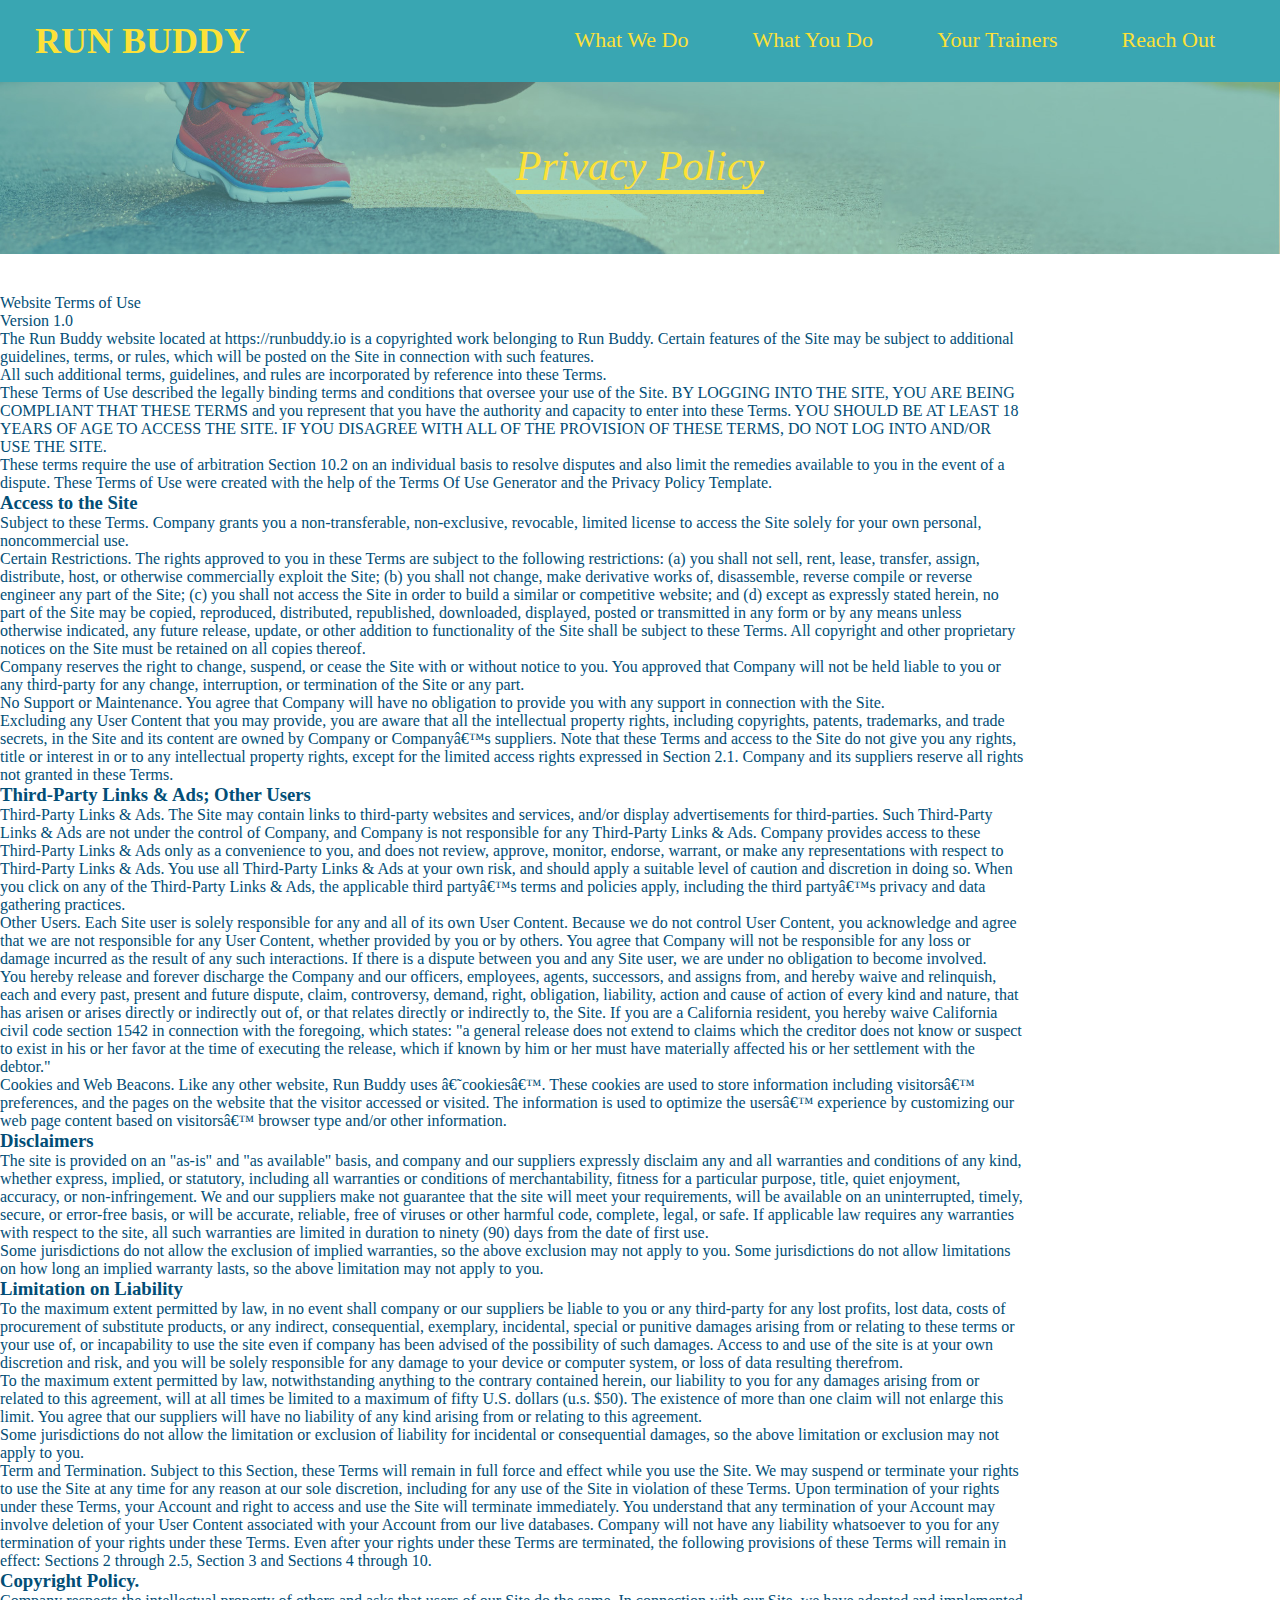
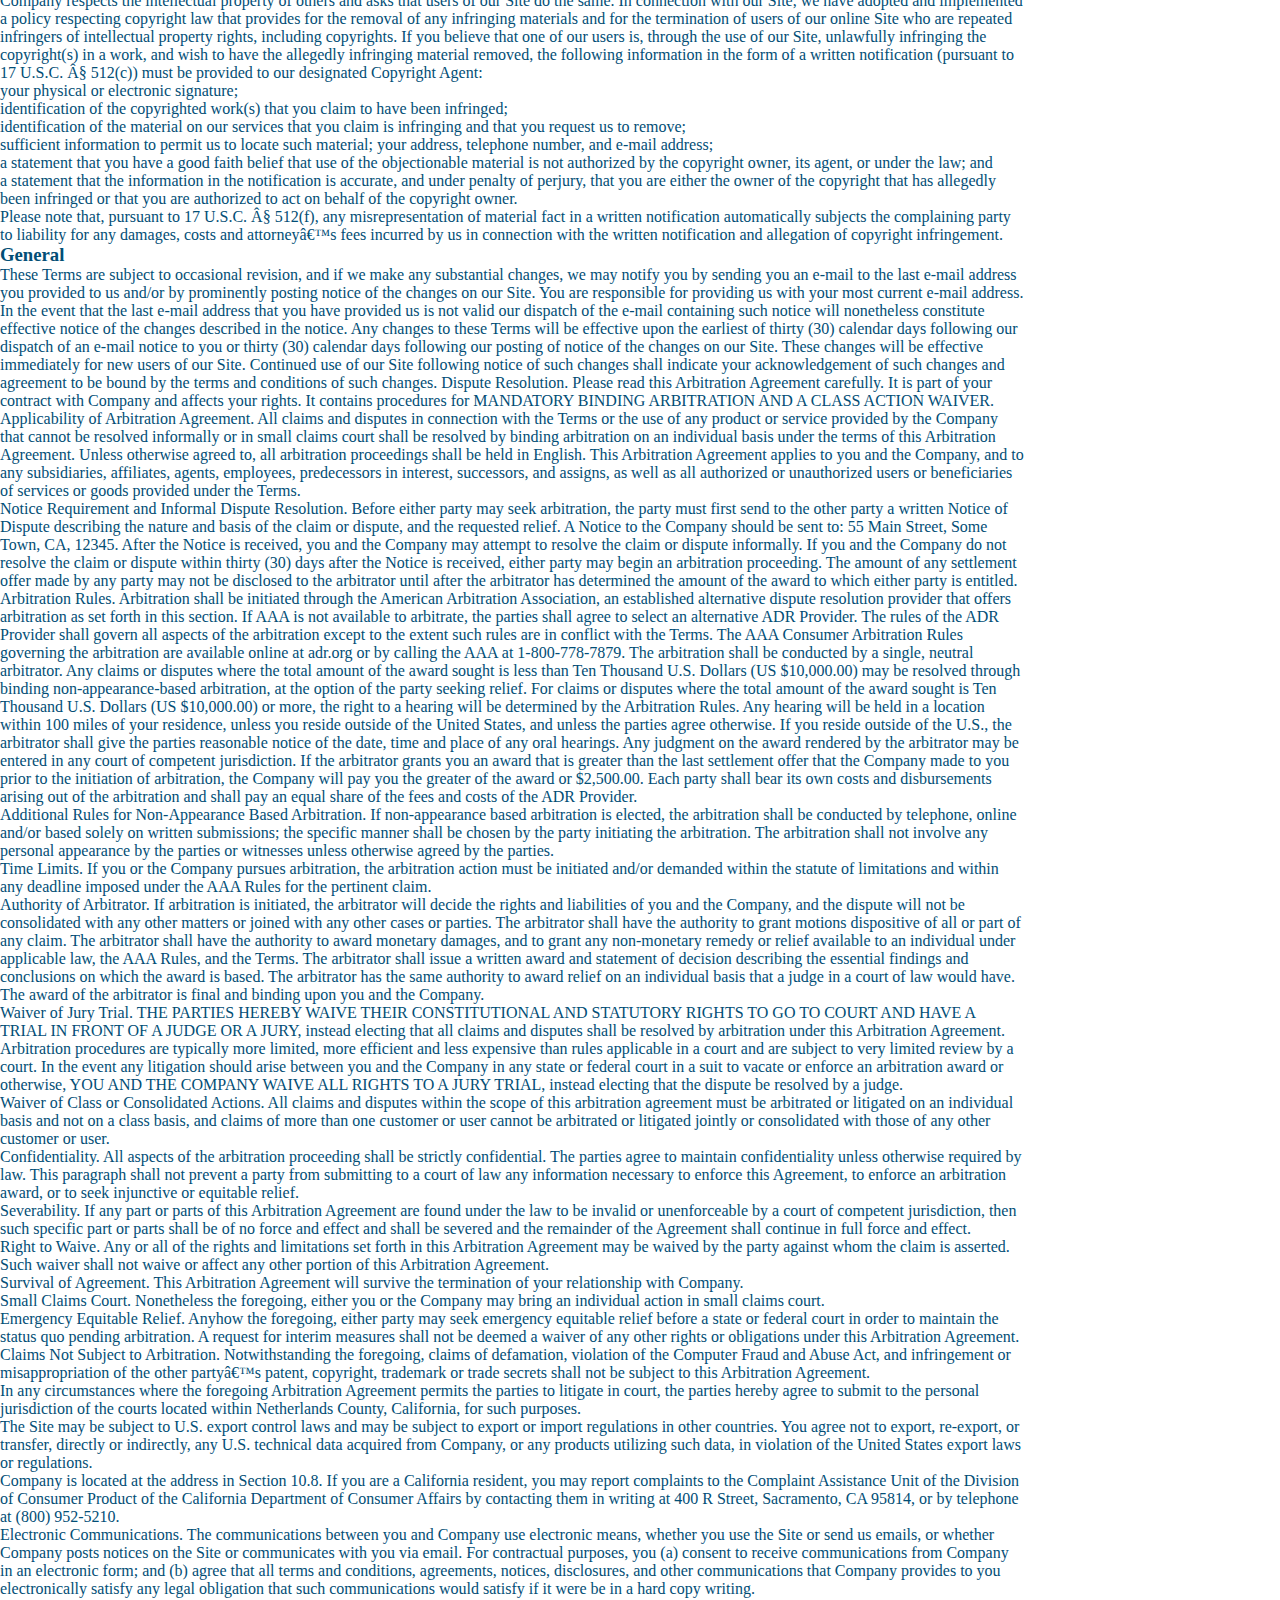
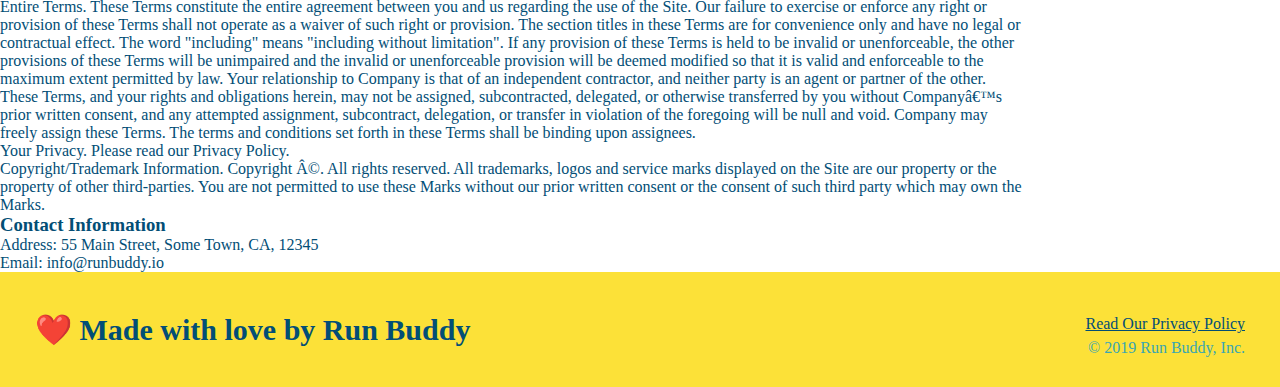
==== privacy-policy.html @ 8bb3b2b0 "privacy policy" ====
<!DOCTYPE html>
<html lang="en">
    <head>
        <meta charset="UTF-8" />
        <title>Privacy Policy - Run Buddy</title>
        <link rel="stylesheet" href="./assets/css/style.css" />
        <link rel="stylesheet" href="./assets/css/secondary-styles.css" />
    </head>
    <body>
     <header>
        <h1>
            <a href="/">RUN BUDDY</a>
        </h1>
        <nav><!-- Unordered list element -->
            <ul>
                <!-- List item element -->
                <li>
                    <!-- Anchor element -->
                    <a href="./index.html#what-we-do">What We Do</a>    
                </li>
                <li>
                    <a href="./index.html#what-you-do">What You Do</a>
                </li>
                <li>
                    <a href="./index.html#your-trainers">Your Trainers</a>
                </li>
                <li>
                    <a href="./index.html#reach-out">Reach Out</a>
                </li>
            </ul>
        </nav>
    </header>
    <section class="hero">
        <h2 class="page-title">
            Privacy Policy
        </h2>
    </section>
    <article class="secondary-content">

      <p>
        Website Terms of Use
      </p>

      <p>
        Version 1.0
      </p>

      <p>
        The Run Buddy website located at https://runbuddy.io is a copyrighted work belonging to Run Buddy. Certain
        features of the Site may be subject to additional guidelines, terms, or rules, which will be posted on the Site
        in connection with such features.
      </p>

      <p>
        All such additional terms, guidelines, and rules are incorporated by reference into these Terms.
      </p>

      <p>
        These Terms of Use described the legally binding terms and conditions that oversee your use of the Site. BY
        LOGGING INTO THE SITE, YOU ARE BEING COMPLIANT THAT THESE TERMS and you represent that you have the authority
        and capacity to enter into these Terms. YOU SHOULD BE AT LEAST 18 YEARS OF AGE TO ACCESS THE SITE. IF YOU
        DISAGREE WITH ALL OF THE PROVISION OF THESE TERMS, DO NOT LOG INTO AND/OR USE THE SITE.
      </p>

      <p>
        These terms require the use of arbitration Section 10.2 on an individual basis to resolve disputes and also
        limit the remedies available to you in the event of a dispute. These Terms of Use were created with the help of
        the Terms Of Use Generator and the Privacy Policy Template.
      </p>

      <h3>
        Access to the Site
      </h3>

      <p>
        Subject to these Terms. Company grants you a non-transferable, non-exclusive, revocable, limited license to
        access the Site solely for your own personal, noncommercial use.
      </p>

      <p>
        Certain Restrictions. The rights approved to you in these Terms are subject to the following restrictions: (a)
        you shall not sell, rent, lease, transfer, assign, distribute, host, or otherwise commercially exploit the Site;
        (b) you shall not change, make derivative works of, disassemble, reverse compile or reverse engineer any part of
        the Site; (c) you shall not access the Site in order to build a similar or competitive website; and (d) except
        as expressly stated herein, no part of the Site may be copied, reproduced, distributed, republished, downloaded,
        displayed, posted or transmitted in any form or by any means unless otherwise indicated, any future release,
        update, or other addition to functionality of the Site shall be subject to these Terms. All copyright and other
        proprietary notices on the Site must be retained on all copies thereof.
      </p>

      <p>
        Company reserves the right to change, suspend, or cease the Site with or without notice to you. You approved
        that Company will not be held liable to you or any third-party for any change, interruption, or termination of
        the Site or any part.
      </p>

      <p>
        No Support or Maintenance. You agree that Company will have no obligation to provide you with any support in
        connection with the Site.
      </p>

      <p>
        Excluding any User Content that you may provide, you are aware that all the intellectual property rights,
        including copyrights, patents, trademarks, and trade secrets, in the Site and its content are owned by Company
        or Companyâ€™s suppliers. Note that these Terms and access to the Site do not give you any rights, title or
        interest in or to any intellectual property rights, except for the limited access rights expressed in Section
        2.1. Company and its suppliers reserve all rights not granted in these Terms.
      </p>

      <h3>
        Third-Party Links & Ads; Other Users
      </h3>

      <p>
        Third-Party Links & Ads. The Site may contain links to third-party websites and services, and/or display
        advertisements for third-parties. Such Third-Party Links & Ads are not under the control of Company, and Company
        is not responsible for any Third-Party Links & Ads. Company provides access to these Third-Party Links & Ads
        only as a convenience to you, and does not review, approve, monitor, endorse, warrant, or make any
        representations with respect to Third-Party Links & Ads. You use all Third-Party Links & Ads at your own risk,
        and should apply a suitable level of caution and discretion in doing so. When you click on any of the
        Third-Party Links & Ads, the applicable third partyâ€™s terms and policies apply, including the third partyâ€™s
        privacy and data gathering practices.
      </p>

      <p>
        Other Users. Each Site user is solely responsible for any and all of its own User Content. Because we do not
        control User Content, you acknowledge and agree that we are not responsible for any User Content, whether
        provided by you or by others. You agree that Company will not be responsible for any loss or damage incurred as
        the result of any such interactions. If there is a dispute between you and any Site user, we are under no
        obligation to become involved.
      </p>

      <p>
        You hereby release and forever discharge the Company and our officers, employees, agents, successors, and
        assigns from, and hereby waive and relinquish, each and every past, present and future dispute, claim,
        controversy, demand, right, obligation, liability, action and cause of action of every kind and nature, that has
        arisen or arises directly or indirectly out of, or that relates directly or indirectly to, the Site. If you are
        a California resident, you hereby waive California civil code section 1542 in connection with the foregoing,
        which states: "a general release does not extend to claims which the creditor does not know or suspect to exist
        in his or her favor at the time of executing the release, which if known by him or her must have materially
        affected his or her settlement with the debtor."
      </p>

      <p>
        Cookies and Web Beacons. Like any other website, Run Buddy uses â€˜cookiesâ€™. These cookies are used to store
        information including visitorsâ€™ preferences, and the pages on the website that the visitor accessed or visited.
        The information is used to optimize the usersâ€™ experience by customizing our web page content based on visitorsâ€™
        browser type and/or other information.
      </p>

      <h3>
        Disclaimers
      </h3>

      <p>
        The site is provided on an "as-is" and "as available" basis, and company and our suppliers expressly disclaim
        any and all warranties and conditions of any kind, whether express, implied, or statutory, including all
        warranties or conditions of merchantability, fitness for a particular purpose, title, quiet enjoyment, accuracy,
        or non-infringement. We and our suppliers make not guarantee that the site will meet your requirements, will be
        available on an uninterrupted, timely, secure, or error-free basis, or will be accurate, reliable, free of
        viruses or other harmful code, complete, legal, or safe. If applicable law requires any warranties with respect
        to the site, all such warranties are limited in duration to ninety (90) days from the date of first use.
      </p>

      <p>
        Some jurisdictions do not allow the exclusion of implied warranties, so the above exclusion may not apply to
        you. Some jurisdictions do not allow limitations on how long an implied warranty lasts, so the above limitation
        may not apply to you.
      </p>

      <h3>
        Limitation on Liability
      </h3>

      <p>
        To the maximum extent permitted by law, in no event shall company or our suppliers be liable to you or any
        third-party for any lost profits, lost data, costs of procurement of substitute products, or any indirect,
        consequential, exemplary, incidental, special or punitive damages arising from or relating to these terms or
        your use of, or incapability to use the site even if company has been advised of the possibility of such
        damages. Access to and use of the site is at your own discretion and risk, and you will be solely responsible
        for any damage to your device or computer system, or loss of data resulting therefrom.
      </p>

      <p>
        To the maximum extent permitted by law, notwithstanding anything to the contrary contained herein, our liability
        to you for any damages arising from or related to this agreement, will at all times be limited to a maximum of
        fifty U.S. dollars (u.s. $50). The existence of more than one claim will not enlarge this limit. You agree that
        our suppliers will have no liability of any kind arising from or relating to this agreement.
      </p>

      <p>
        Some jurisdictions do not allow the limitation or exclusion of liability for incidental or consequential
        damages, so the above limitation or exclusion may not apply to you.
      </p>

      <p>
        Term and Termination. Subject to this Section, these Terms will remain in full force and effect while you use
        the Site. We may suspend or terminate your rights to use the Site at any time for any reason at our sole
        discretion, including for any use of the Site in violation of these Terms. Upon termination of your rights under
        these Terms, your Account and right to access and use the Site will terminate immediately. You understand that
        any termination of your Account may involve deletion of your User Content associated with your Account from our
        live databases. Company will not have any liability whatsoever to you for any termination of your rights under
        these Terms. Even after your rights under these Terms are terminated, the following provisions of these Terms
        will remain in effect: Sections 2 through 2.5, Section 3 and Sections 4 through 10.
      </p>

      <h3>
        Copyright Policy.
      </h3>

      <p>
        Company respects the intellectual property of others and asks that users of our Site do the same. In connection
        with our Site, we have adopted and implemented a policy respecting copyright law that provides for the removal
        of any infringing materials and for the termination of users of our online Site who are repeated infringers of
        intellectual property rights, including copyrights. If you believe that one of our users is, through the use of
        our Site, unlawfully infringing the copyright(s) in a work, and wish to have the allegedly infringing material
        removed, the following information in the form of a written notification (pursuant to 17 U.S.C. Â§ 512(c)) must
        be provided to our designated Copyright Agent:
      </p>

      <ul>
        <li>
          your physical or electronic signature;
        </li>
        <li>
          identification of the copyrighted work(s) that you claim to have been infringed;
        </li>
        <li>
          identification of the material on our services that you claim is infringing and that you request us to remove;
        </li>
        <li>
          sufficient information to permit us to locate such material; your address, telephone number, and e-mail
          address;
        </li>
        <li>
          a statement that you have a good faith belief that use of the objectionable material is not authorized by the
          copyright owner, its agent, or under the law; and
        </li>
        <li>
          a statement that the information in the notification is accurate, and under penalty of perjury, that you are
          either the owner of the copyright that has allegedly been infringed or that you are authorized to act on
          behalf of the copyright owner.
        </li>
      </ul>

      <p>
        Please note that, pursuant to 17 U.S.C. Â§ 512(f), any misrepresentation of material fact in a written
        notification automatically subjects the complaining party to liability for any damages, costs and attorneyâ€™s
        fees incurred by us in connection with the written notification and allegation of copyright infringement.
      </p>

      <h3>
        General
      </h3>

      <p>
        These Terms are subject to occasional revision, and if we make any substantial changes, we may notify you by
        sending you an e-mail to the last e-mail address you provided to us and/or by prominently posting notice of the
        changes on our Site. You are responsible for providing us with your most current e-mail address. In the event
        that the last e-mail address that you have provided us is not valid our dispatch of the e-mail containing such
        notice will nonetheless constitute effective notice of the changes described in the notice. Any changes to these
        Terms will be effective upon the earliest of thirty (30) calendar days following our dispatch of an e-mail
        notice to you or thirty (30) calendar days following our posting of notice of the changes on our Site. These
        changes will be effective immediately for new users of our Site. Continued use of our Site following notice of
        such changes shall indicate your acknowledgement of such changes and agreement to be bound by the terms and
        conditions of such changes. Dispute Resolution. Please read this Arbitration Agreement carefully. It is part of
        your contract with Company and affects your rights. It contains procedures for MANDATORY BINDING ARBITRATION AND
        A CLASS ACTION WAIVER.
      </p>

      <p>
        Applicability of Arbitration Agreement. All claims and disputes in connection with the Terms or the use of any
        product or service provided by the Company that cannot be resolved informally or in small claims court shall be
        resolved by binding arbitration on an individual basis under the terms of this Arbitration Agreement. Unless
        otherwise agreed to, all arbitration proceedings shall be held in English. This Arbitration Agreement applies to
        you and the Company, and to any subsidiaries, affiliates, agents, employees, predecessors in interest,
        successors, and assigns, as well as all authorized or unauthorized users or beneficiaries of services or goods
        provided under the Terms.
      </p>

      <p>
        Notice Requirement and Informal Dispute Resolution. Before either party may seek arbitration, the party must
        first send to the other party a written Notice of Dispute describing the nature and basis of the claim or
        dispute, and the requested relief. A Notice to the Company should be sent to: 55 Main Street, Some Town, CA,
        12345. After the Notice is received, you and the Company may attempt to resolve the claim or dispute informally.
        If you and the Company do not resolve the claim or dispute within thirty (30) days after the Notice is received,
        either party may begin an arbitration proceeding. The amount of any settlement offer made by any party may not
        be disclosed to the arbitrator until after the arbitrator has determined the amount of the award to which either
        party is entitled.
      </p>

      <p>
        Arbitration Rules. Arbitration shall be initiated through the American Arbitration Association, an established
        alternative dispute resolution provider that offers arbitration as set forth in this section. If AAA is not
        available to arbitrate, the parties shall agree to select an alternative ADR Provider. The rules of the ADR
        Provider shall govern all aspects of the arbitration except to the extent such rules are in conflict with the
        Terms. The AAA Consumer Arbitration Rules governing the arbitration are available online at adr.org or by
        calling the AAA at 1-800-778-7879. The arbitration shall be conducted by a single, neutral arbitrator. Any
        claims or disputes where the total amount of the award sought is less than Ten Thousand U.S. Dollars (US
        $10,000.00) may be resolved through binding non-appearance-based arbitration, at the option of the party seeking
        relief. For claims or disputes where the total amount of the award sought is Ten Thousand U.S. Dollars (US
        $10,000.00) or more, the right to a hearing will be determined by the Arbitration Rules. Any hearing will be
        held in a location within 100 miles of your residence, unless you reside outside of the United States, and
        unless the parties agree otherwise. If you reside outside of the U.S., the arbitrator shall give the parties
        reasonable notice of the date, time and place of any oral hearings. Any judgment on the award rendered by the
        arbitrator may be entered in any court of competent jurisdiction. If the arbitrator grants you an award that is
        greater than the last settlement offer that the Company made to you prior to the initiation of arbitration, the
        Company will pay you the greater of the award or $2,500.00. Each party shall bear its own costs and
        disbursements arising out of the arbitration and shall pay an equal share of the fees and costs of the ADR
        Provider.
      </p>

      <p>
        Additional Rules for Non-Appearance Based Arbitration. If non-appearance based arbitration is elected, the
        arbitration shall be conducted by telephone, online and/or based solely on written submissions; the specific
        manner shall be chosen by the party initiating the arbitration. The arbitration shall not involve any personal
        appearance by the parties or witnesses unless otherwise agreed by the parties.
      </p>

      <p>
        Time Limits. If you or the Company pursues arbitration, the arbitration action must be initiated and/or demanded
        within the statute of limitations and within any deadline imposed under the AAA Rules for the pertinent claim.
      </p>

      <p>
        Authority of Arbitrator. If arbitration is initiated, the arbitrator will decide the rights and liabilities of
        you and the Company, and the dispute will not be consolidated with any other matters or joined with any other
        cases or parties. The arbitrator shall have the authority to grant motions dispositive of all or part of any
        claim. The arbitrator shall have the authority to award monetary damages, and to grant any non-monetary remedy
        or relief available to an individual under applicable law, the AAA Rules, and the Terms. The arbitrator shall
        issue a written award and statement of decision describing the essential findings and conclusions on which the
        award is based. The arbitrator has the same authority to award relief on an individual basis that a judge in a
        court of law would have. The award of the arbitrator is final and binding upon you and the Company.
      </p>

      <p>
        Waiver of Jury Trial. THE PARTIES HEREBY WAIVE THEIR CONSTITUTIONAL AND STATUTORY RIGHTS TO GO TO COURT AND HAVE
        A TRIAL IN FRONT OF A JUDGE OR A JURY, instead electing that all claims and disputes shall be resolved by
        arbitration under this Arbitration Agreement. Arbitration procedures are typically more limited, more efficient
        and less expensive than rules applicable in a court and are subject to very limited review by a court. In the
        event any litigation should arise between you and the Company in any state or federal court in a suit to vacate
        or enforce an arbitration award or otherwise, YOU AND THE COMPANY WAIVE ALL RIGHTS TO A JURY TRIAL, instead
        electing that the dispute be resolved by a judge.
      </p>

      <p>
        Waiver of Class or Consolidated Actions. All claims and disputes within the scope of this arbitration agreement
        must be arbitrated or litigated on an individual basis and not on a class basis, and claims of more than one
        customer or user cannot be arbitrated or litigated jointly or consolidated with those of any other customer or
        user.
      </p>

      <p>
        Confidentiality. All aspects of the arbitration proceeding shall be strictly confidential. The parties agree to
        maintain confidentiality unless otherwise required by law. This paragraph shall not prevent a party from
        submitting to a court of law any information necessary to enforce this Agreement, to enforce an arbitration
        award, or to seek injunctive or equitable relief.
      </p>

      <p>
        Severability. If any part or parts of this Arbitration Agreement are found under the law to be invalid or
        unenforceable by a court of competent jurisdiction, then such specific part or parts shall be of no force and
        effect and shall be severed and the remainder of the Agreement shall continue in full force and effect.
      </p>

      <p>
        Right to Waive. Any or all of the rights and limitations set forth in this Arbitration Agreement may be waived
        by the party against whom the claim is asserted. Such waiver shall not waive or affect any other portion of this
        Arbitration Agreement.
      </p>

      <p>
        Survival of Agreement. This Arbitration Agreement will survive the termination of your relationship with
        Company.
      </p>

      <p>
        Small Claims Court. Nonetheless the foregoing, either you or the Company may bring an individual action in small
        claims court.
      </p>

      <p>
        Emergency Equitable Relief. Anyhow the foregoing, either party may seek emergency equitable relief before a
        state or federal court in order to maintain the status quo pending arbitration. A request for interim measures
        shall not be deemed a waiver of any other rights or obligations under this Arbitration Agreement.
      </p>

      <p>
        Claims Not Subject to Arbitration. Notwithstanding the foregoing, claims of defamation, violation of the
        Computer Fraud and Abuse Act, and infringement or misappropriation of the other partyâ€™s patent, copyright,
        trademark or trade secrets shall not be subject to this Arbitration Agreement.
      </p>

      <p>
        In any circumstances where the foregoing Arbitration Agreement permits the parties to litigate in court, the
        parties hereby agree to submit to the personal jurisdiction of the courts located within Netherlands County,
        California, for such purposes.
      </p>

      <p>
        The Site may be subject to U.S. export control laws and may be subject to export or import regulations in other
        countries. You agree not to export, re-export, or transfer, directly or indirectly, any U.S. technical data
        acquired from Company, or any products utilizing such data, in violation of the United States export laws or
        regulations.
      </p>

      <p>
        Company is located at the address in Section 10.8. If you are a California resident, you may report complaints
        to the Complaint Assistance Unit of the Division of Consumer Product of the California Department of Consumer
        Affairs by contacting them in writing at 400 R Street, Sacramento, CA 95814, or by telephone at (800) 952-5210.
      </p>

      <p>
        Electronic Communications. The communications between you and Company use electronic means, whether you use the
        Site or send us emails, or whether Company posts notices on the Site or communicates with you via email. For
        contractual purposes, you (a) consent to receive communications from Company in an electronic form; and (b)
        agree that all terms and conditions, agreements, notices, disclosures, and other communications that Company
        provides to you electronically satisfy any legal obligation that such communications would satisfy if it were be
        in a hard copy writing.
      </p>

      <p>
        Entire Terms. These Terms constitute the entire agreement between you and us regarding the use of the Site. Our
        failure to exercise or enforce any right or provision of these Terms shall not operate as a waiver of such right
        or provision. The section titles in these Terms are for convenience only and have no legal or contractual
        effect. The word "including" means "including without limitation". If any provision of these Terms is held to be
        invalid or unenforceable, the other provisions of these Terms will be unimpaired and the invalid or
        unenforceable provision will be deemed modified so that it is valid and enforceable to the maximum extent
        permitted by law. Your relationship to Company is that of an independent contractor, and neither party is an
        agent or partner of the other. These Terms, and your rights and obligations herein, may not be assigned,
        subcontracted, delegated, or otherwise transferred by you without Companyâ€™s prior written consent, and any
        attempted assignment, subcontract, delegation, or transfer in violation of the foregoing will be null and void.
        Company may freely assign these Terms. The terms and conditions set forth in these Terms shall be binding upon
        assignees.
      </p>

      <p>
        Your Privacy. Please read our Privacy Policy.
      </p>

      <p>
        Copyright/Trademark Information. Copyright Â©. All rights reserved. All trademarks, logos and service marks
        displayed on the Site are our property or the property of other third-parties. You are not permitted to use
        these Marks without our prior written consent or the consent of such third party which may own the Marks.
      </p>

      <h3>
        Contact Information
      </h3>

      <p>
        Address: 55 Main Street, Some Town, CA, 12345
      </p>

      <p>
        Email: info@runbuddy.io
      </p>
    </article>
    <footer>
        <h2>❤️ Made with love by Run Buddy</h2>
        <div>
            <a href="#">Read Our Privacy Policy</a><br />
            &copy; 2019 Run Buddy, Inc.
        </div>
    </footer>
    </body>
</html>
---- assets/css/style.css ----
* {
    margin: 0;
    padding: 0;
    box-sizing: border-box;
}
body {
    color: #39a6b2;
    font-family: Helvetica, Arial, sans-serif:
}
/* apply styles to <header> */
header {
    padding: 20px 35px;
    background-color: #39a6b2;
  }
  header h1 {
      font-weight: bold;
      font-size: 36 px;
      color: #fce138;
      margin: 0;
  }
  header a {
      color: #fce138;
  }
  header a {
      text-decoration: none;
      color: #fce138;
  }
  header nav {
      float: right;
      margin: 7px 0;
  }
  header nav ul li {
      display: inline;
  }
  header nav ul li a {
      margin: 0 30px;
      font-weight: lighter;
      font-size: 22px;
  }
  header h1 {
      font-weight: bold;
      font-size: 36px;
      color: #fce138;
      margin: 0;
      display: inline;
  }
footer {
    background: #fce138;
    width: 100%;
    padding: 40px 35px;
}
footer h2 {
    display: inline;
    color: #024e76;
    font-size: 30px;
    margin: 0;
}
footer div {
    float: right;
    line-height: 1.5;
    text-align: right;
}
footer a {
    color: #024e76;
}
section {
    padding: 60px;
}
/* Hero Style Start */
.hero {
    background-image: url("../images/hero-bg.jpg");
    height: 600px;
    background-size: cover;
    background-position: center;
    position: relative;
  }
  /* Hero Style End */
.hero-form {
    border: 3px solid #024e76;
    background-color: #fce138;
    padding: 20px;
    width: 500px;
    color: #024e76;
    position: absolute;
    bottom: 120px;
    right: 140px;
  }
  .hero-form p {
      margin: 5px 0 15px 0;
  }
  .hero-form h3 {
    font-size: 24px;
    margin: 0;
  }
  .form-input {
    border: 1px solid #024e76;
    display: block;
    padding: 7px 15px;
    font-size: 16px;
    color: #024e76;
    width: 100%;
    margin-bottom: 15px;
  }
  .hero-form label {
      margin: 0 5px;
  }
  .hero-form button {
      color: #fce138;
      background-color: #024e76;
      border:none;
      padding: 10px 20px;
      font-size: 16px
  }
  .intro {
      text-align: center;
  }
  .intro p {
      line-height: 1.7;
      color: #39a6b2;
      width: 80%;
      font-size: 20px;
      margin: 0 auto;
  }
  .steps {
      text-align: center;
      background: #fce138;
  }
  .section-title {
      font-size: 55px;
      color: #024e76;
      margin-bottom: 35px;
      padding: 0 100px 20px 100px;
      display: inline-block;
      border-bottom: 3px solid;
  }
  .primary-border {
      border-color: #fce138;
  }
  .secondary-border {
      border-color: #39a6b2;
  }
  .steps div {
      margin-bottom: 80px;
  }
  .steps img {
      width: 15%;
      margin: 10px 0;
  }
  .steps h3 {
      color: #024e76;
      font-size: 46px;
      margin-top: 10px;
  }
  .steps p {
      color: #39a6b2;
      font-size: 23px;
  }
  .steps span {
      font-size: 38px;
  }
  .trainers {
      text-align: center;
  }
  .trainer {
      width: 900px;
      margin: 0 auto 30px auto;
      background: #024e76;
      color: #fce138;
      overflow: auto;
  }
  .trainer img {
      width: 35%;
      float: left;
      overflow: auto;
  }
  .trainer-bio {
      padding: 35px;
      float: left;
      width: 65%;
  }
  .text-left{
      text-align: left;
  }
  .text-right{
      text-align: right;
  }
  .trainer-bio h3{
      font-size: 32px;
      margin-bottom: 8px;
  }
  .trainer-bio h4{
      font-weight: lighter;
      font-size: 26px;
      margin-bottom: 25px;
  }
  .trainer-bio p{
      font-size: 17px;
      line-height: 1.3;
  }
  /* Reach out styles start */
  .contact {
      text-align: center;
      background: #024e76;
  }
  .contact h2 {
      color: #fce138;
  }
  .contact-info iframe {
      width: 400px;
      height: 400px;
  }
  .contact-info div {
      width: 410px;
      display: inline-block;
      vertical-align: top;
      text-align: left;
      margin: 30px 0 0 60px;
      color: white;
  }
  .contact-info h3 {
    color: #fce138;
    font-size: 32px;
  }
  .contact-info p, .contact-info address {
    margin: 20px 0;
    line-height: 1.5;
    font-size: 20px;
    font-style: normal;
  }
  .contact-info a {
    color: #fce138;
  }
  /* REACH OUT STYLES END */
---- assets/css/secondary-styles.css ----
.hero {
    background-position: bottom;
    height: auto;
    text-align: center;
    margin-bottom: 40px;
  }
.page-title {
    color: #fce138;
    display: inline-block;
    border-bottom: 4px solid #fce138;
    top: 0
    right: 80px;
    bottom: 15px;
    left: 80px;
    font-weight: normal;
    font-size: 42px;
    font-style: italic;
}
.secondary-content {
    width: 80%;
    margin: 0;
    color: #024e76;
}
.h3 {
    font-size: 25px;
    margin-bottom: 20px;
    margin-top: 20px;
    margin-left: 0;
    margin-right: 0;
}
.p {
    font-size: 16px;
    line-height: 1.5;
    margin-bottom: 20px;
    margin-top: 20px;
    margin-left: 0;
    margin-right: 0;
}
.li {
    color: #39a6b2;
    margin-bottom: 10px;
    margin-top: 10px;
    margin-left: 0;
    margin-right: 0;
}
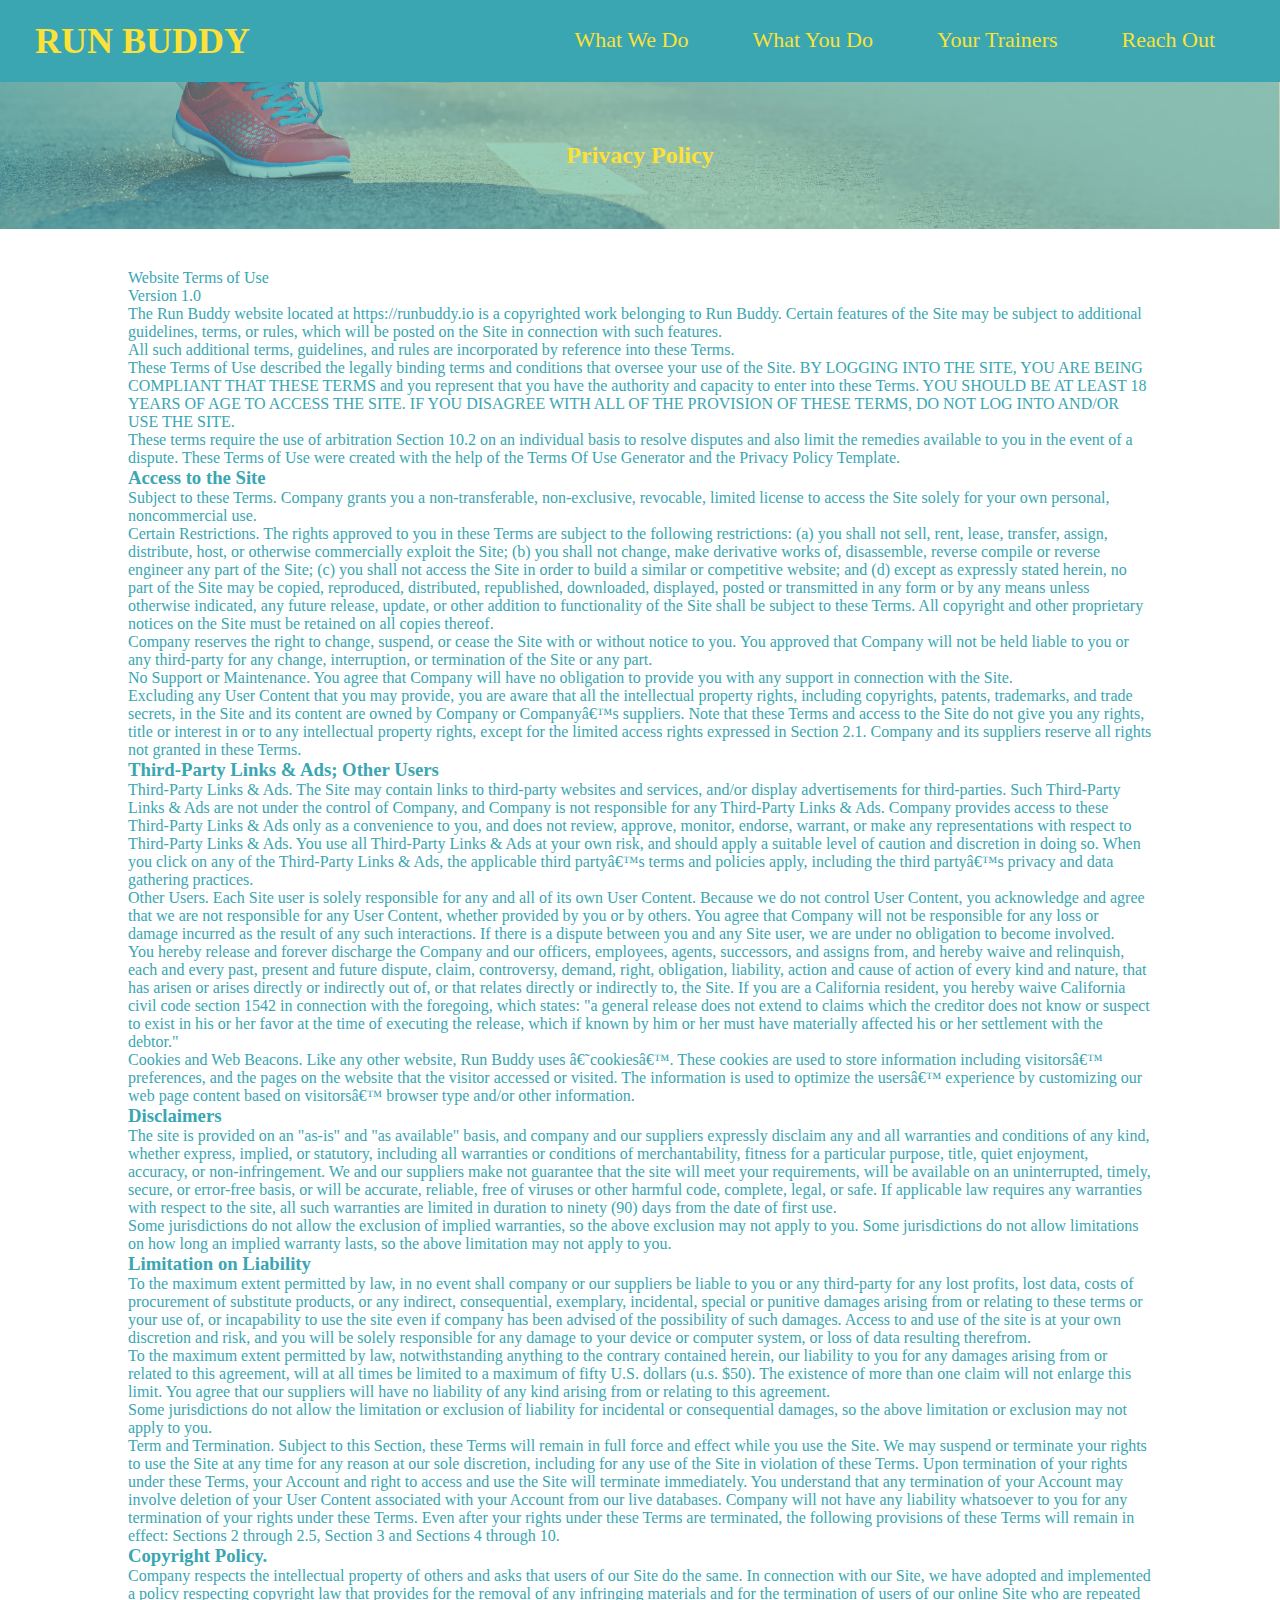
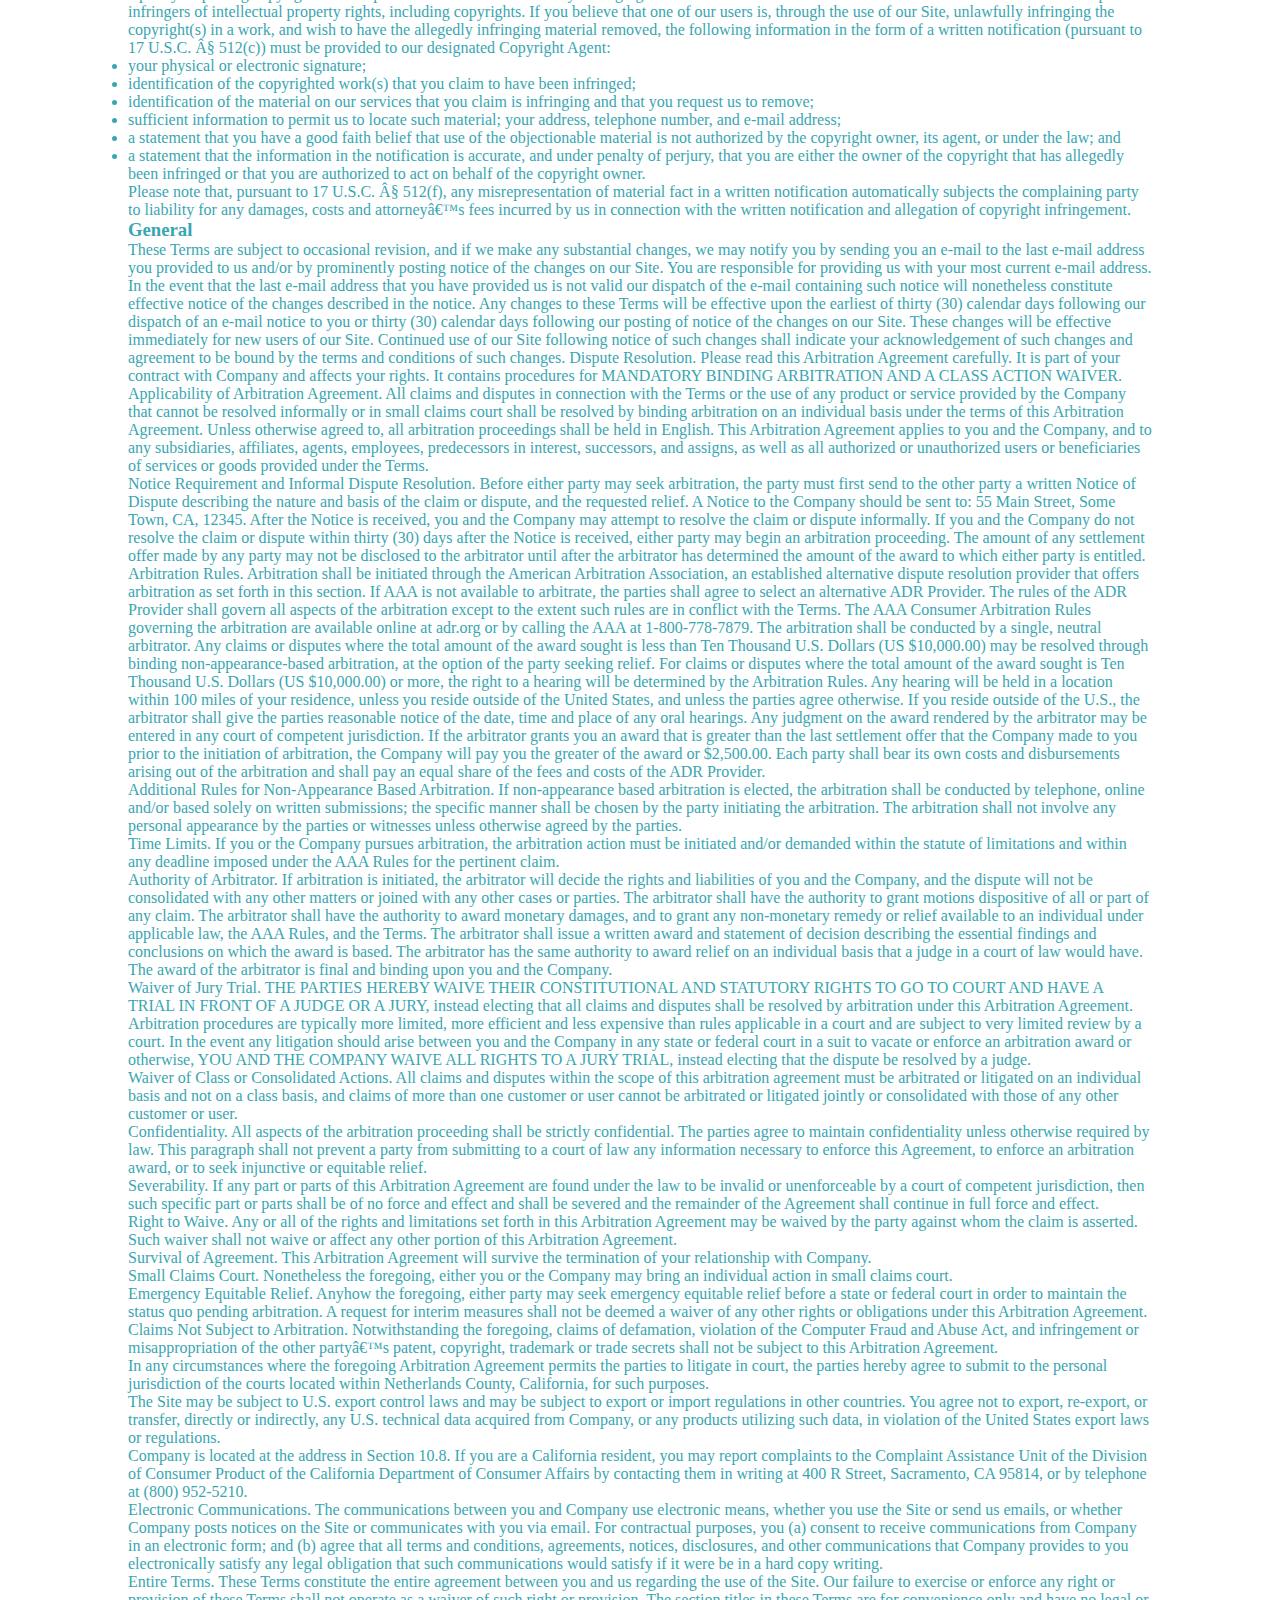
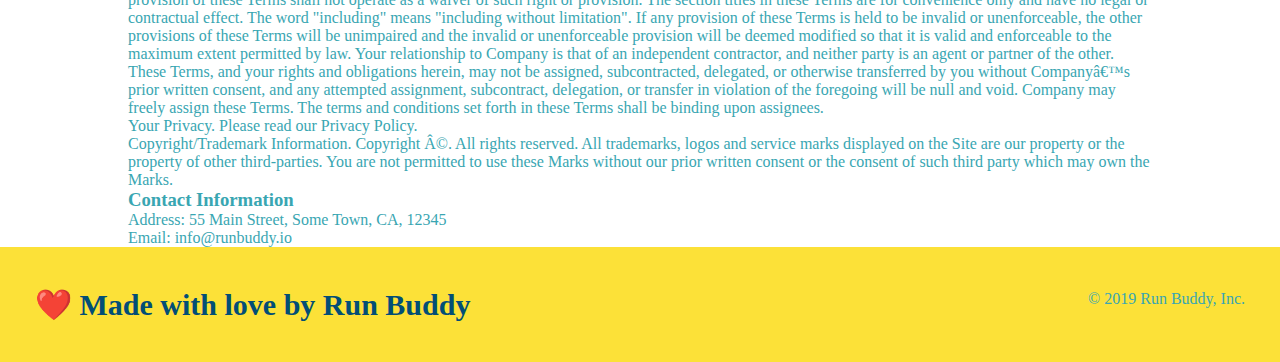
==== commit cd9aeafc: "clean up" ====
--- a/privacy-policy.html
+++ b/privacy-policy.html
@@ -459,7 +459,6 @@
     <footer>
         <h2>❤️ Made with love by Run Buddy</h2>
         <div>
-            <a href="#">Read Our Privacy Policy</a><br />
             &copy; 2019 Run Buddy, Inc.
         </div>
     </footer>
--- a/assets/css/style.css
+++ b/assets/css/style.css
@@ -209,14 +209,6 @@
       width: 400px;
       height: 400px;
   }
-  .contact-info div {
-      width: 410px;
-      display: inline-block;
-      vertical-align: top;
-      text-align: left;
-      margin: 30px 0 0 60px;
-      color: white;
-  }
   .contact-info h3 {
     color: #fce138;
     font-size: 32px;
@@ -230,4 +222,5 @@
   .contact-info a {
     color: #fce138;
   }
+  
   /* REACH OUT STYLES END */--- a/assets/css/secondary-styles.css
+++ b/assets/css/secondary-styles.css
@@ -6,9 +6,11 @@
   }
 .page-title {
     color: #fce138;
+}
+.h2 {
     display: inline-block;
     border-bottom: 4px solid #fce138;
-    top: 0
+    top: 0;
     right: 80px;
     bottom: 15px;
     left: 80px;
@@ -18,7 +20,9 @@
 }
 .secondary-content {
     width: 80%;
-    margin: 0;
+    margin: auto;
+}
+.article {
     color: #024e76;
 }
 .h3 {
@@ -36,6 +40,12 @@
     margin-left: 0;
     margin-right: 0;
 }
+.ul {
+    margin-bottom: 15px;
+    margin-top: 15px;
+    margin-left: 20px;
+    margin-right: 20px;
+}
 .li {
     color: #39a6b2;
     margin-bottom: 10px;
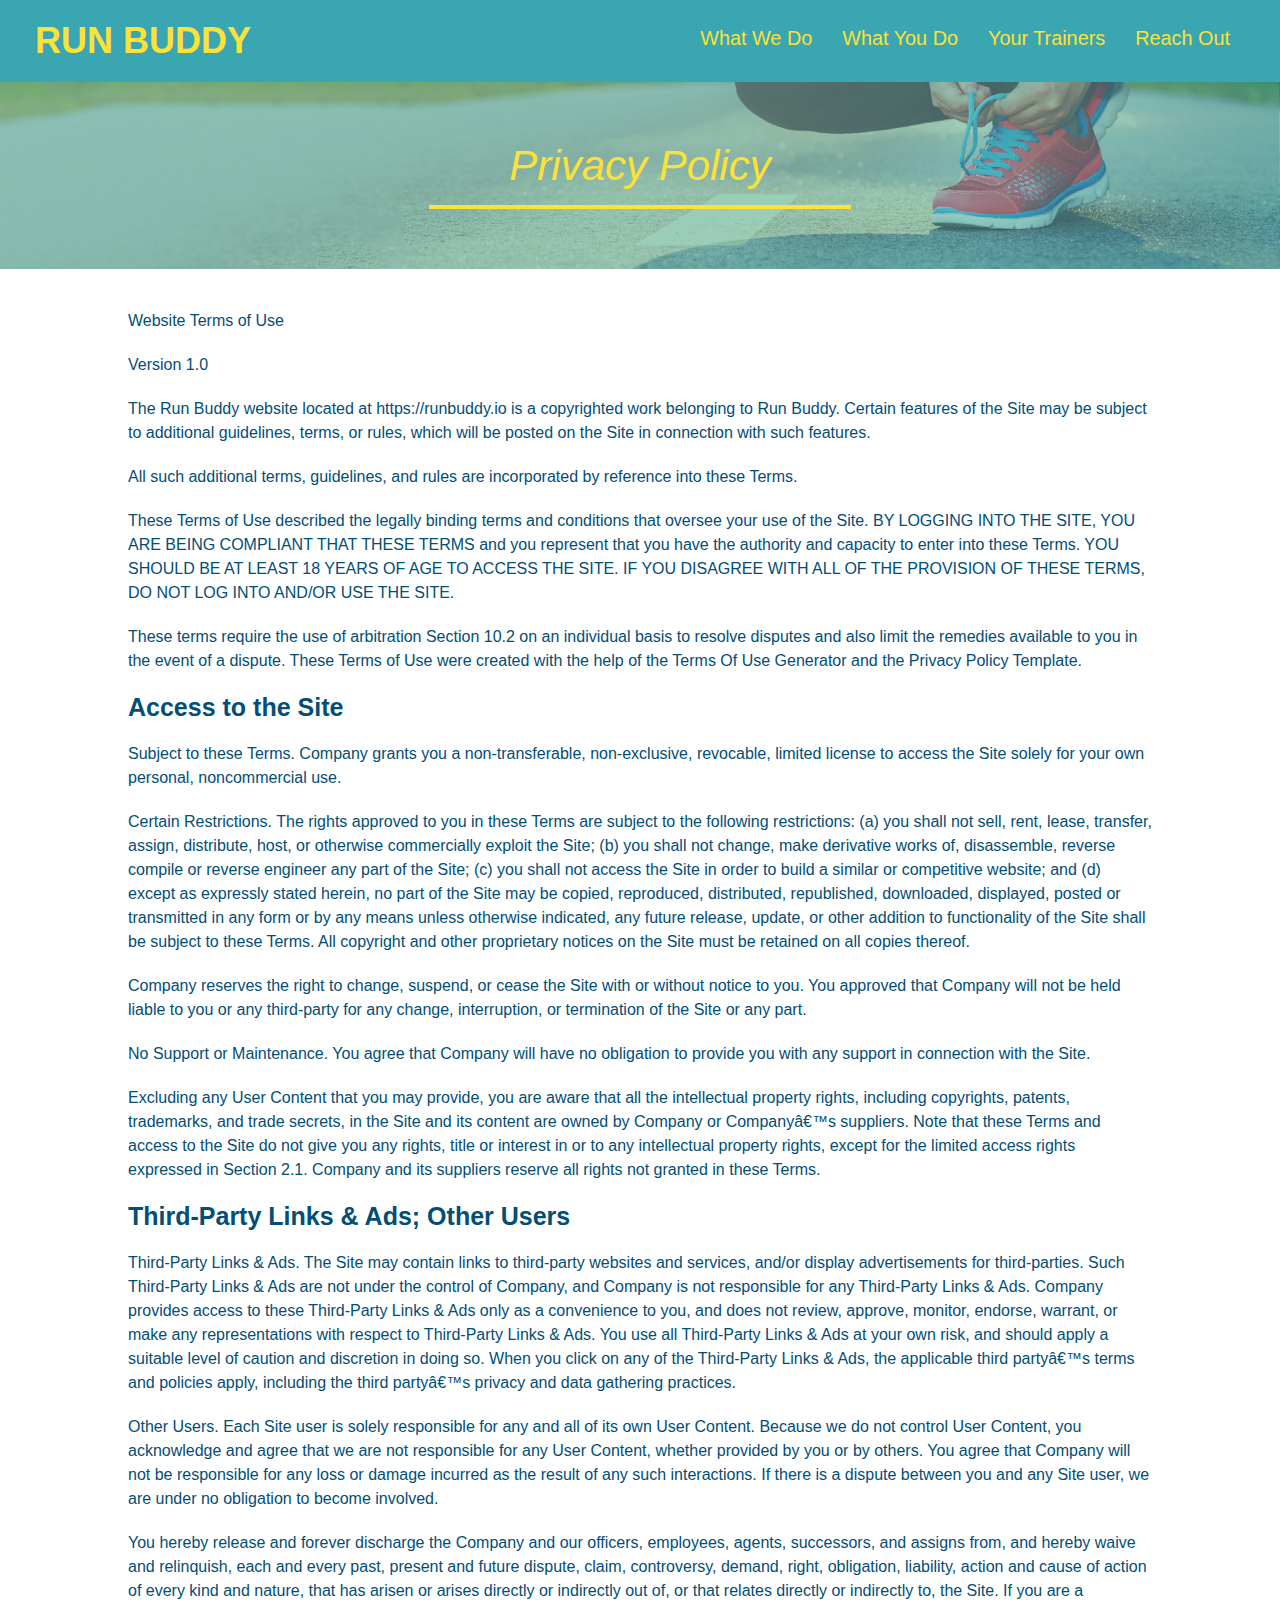
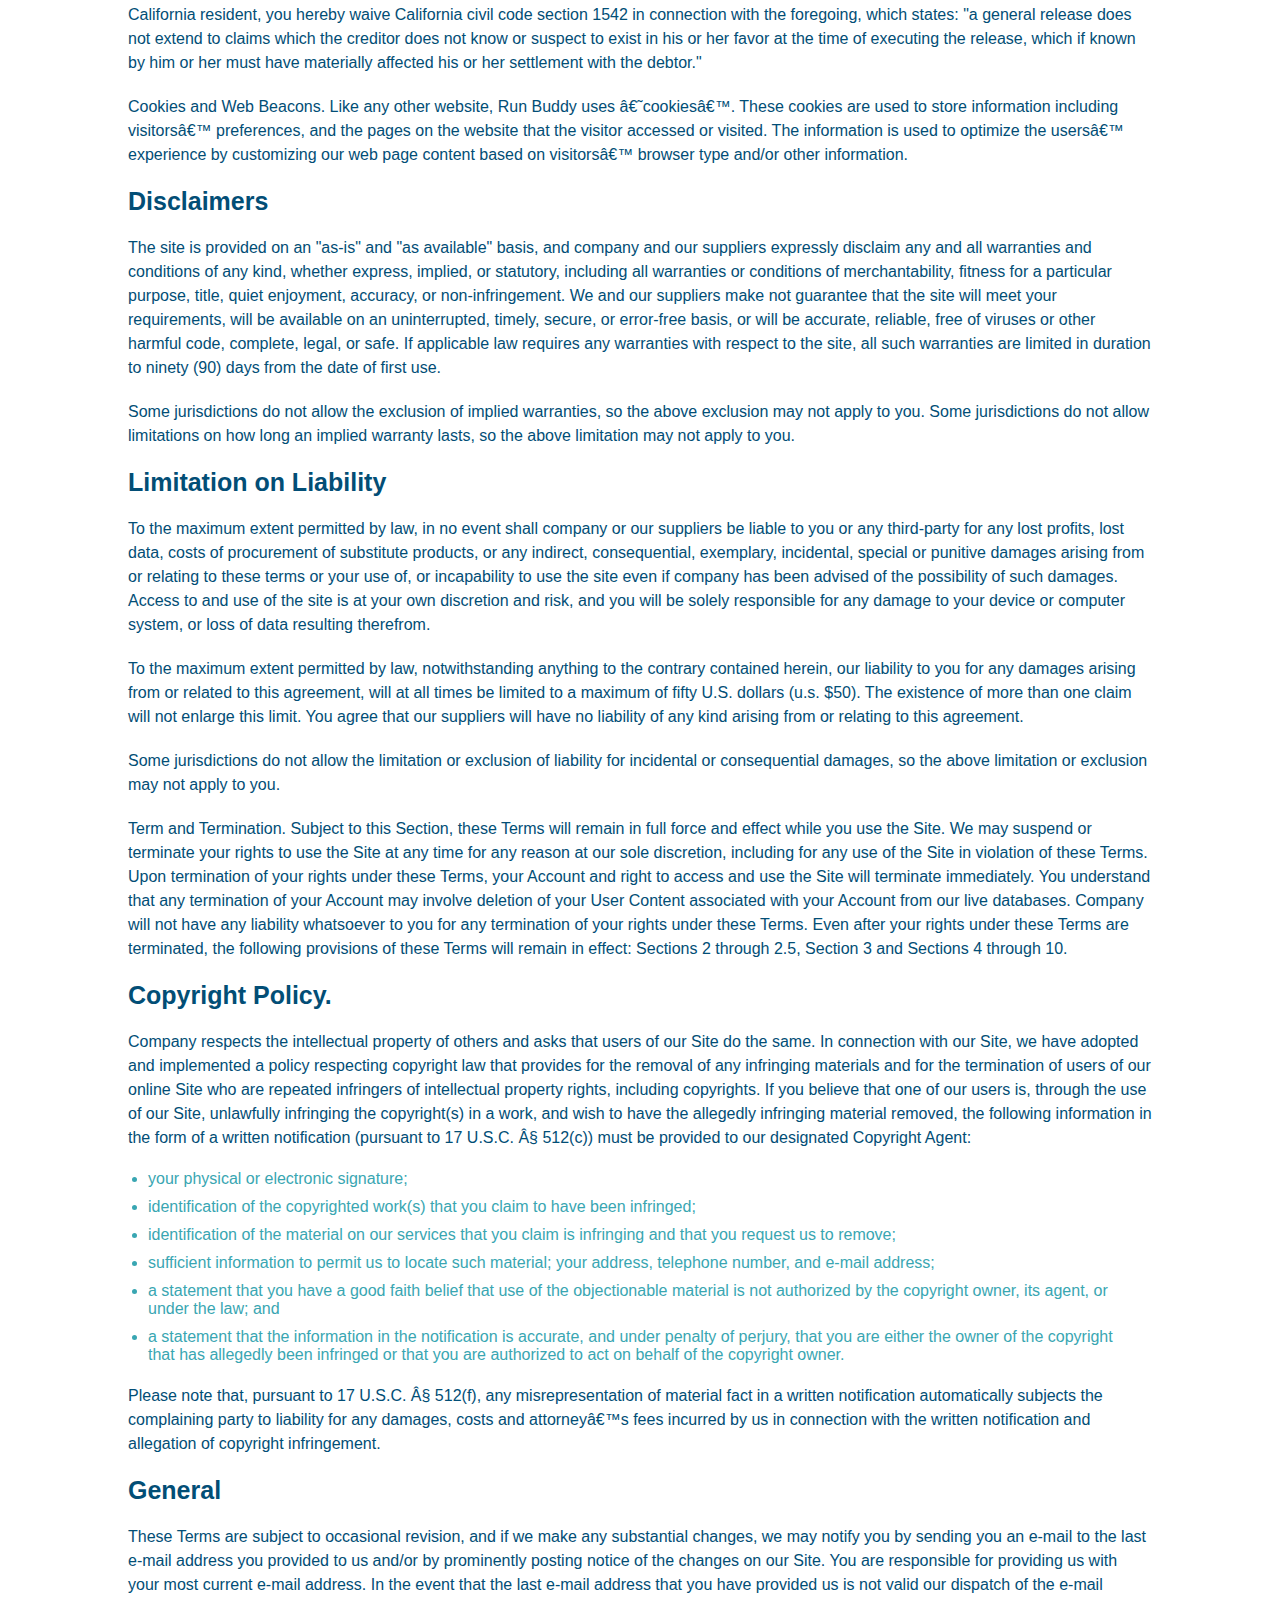
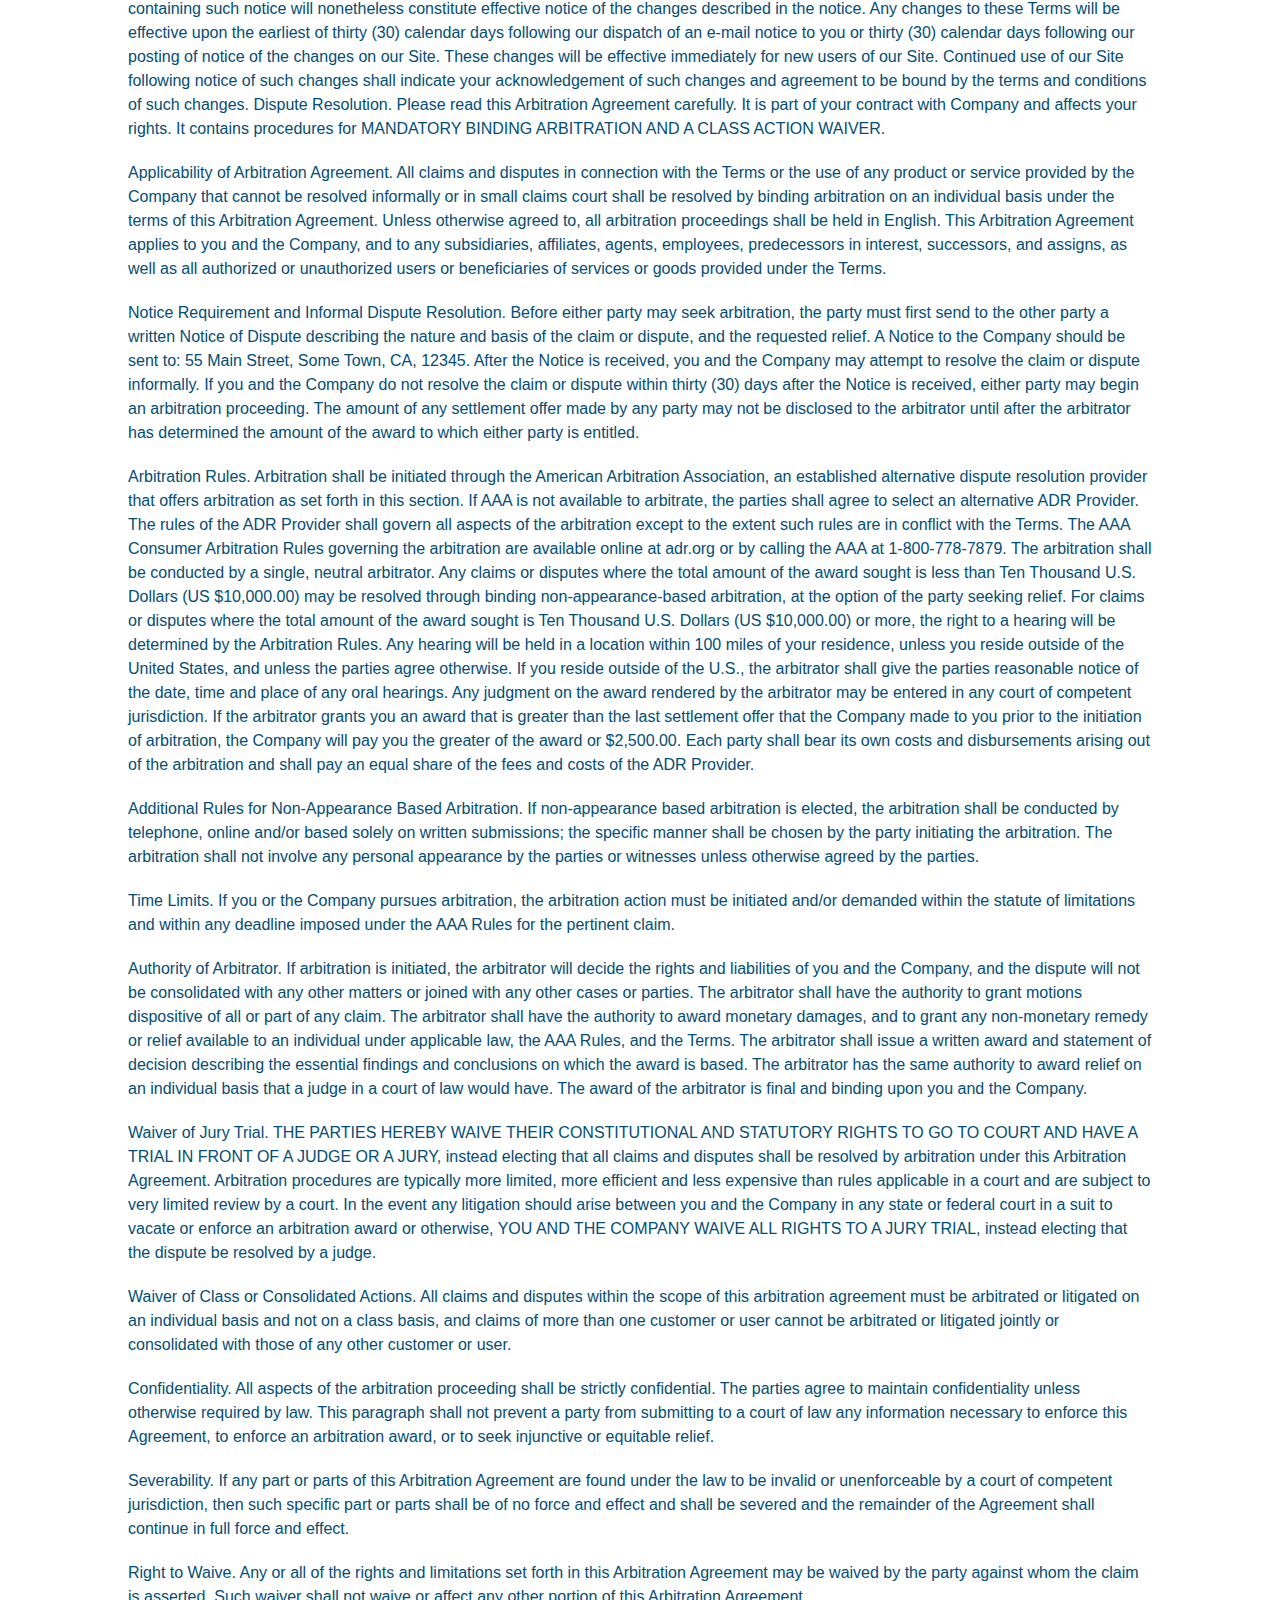
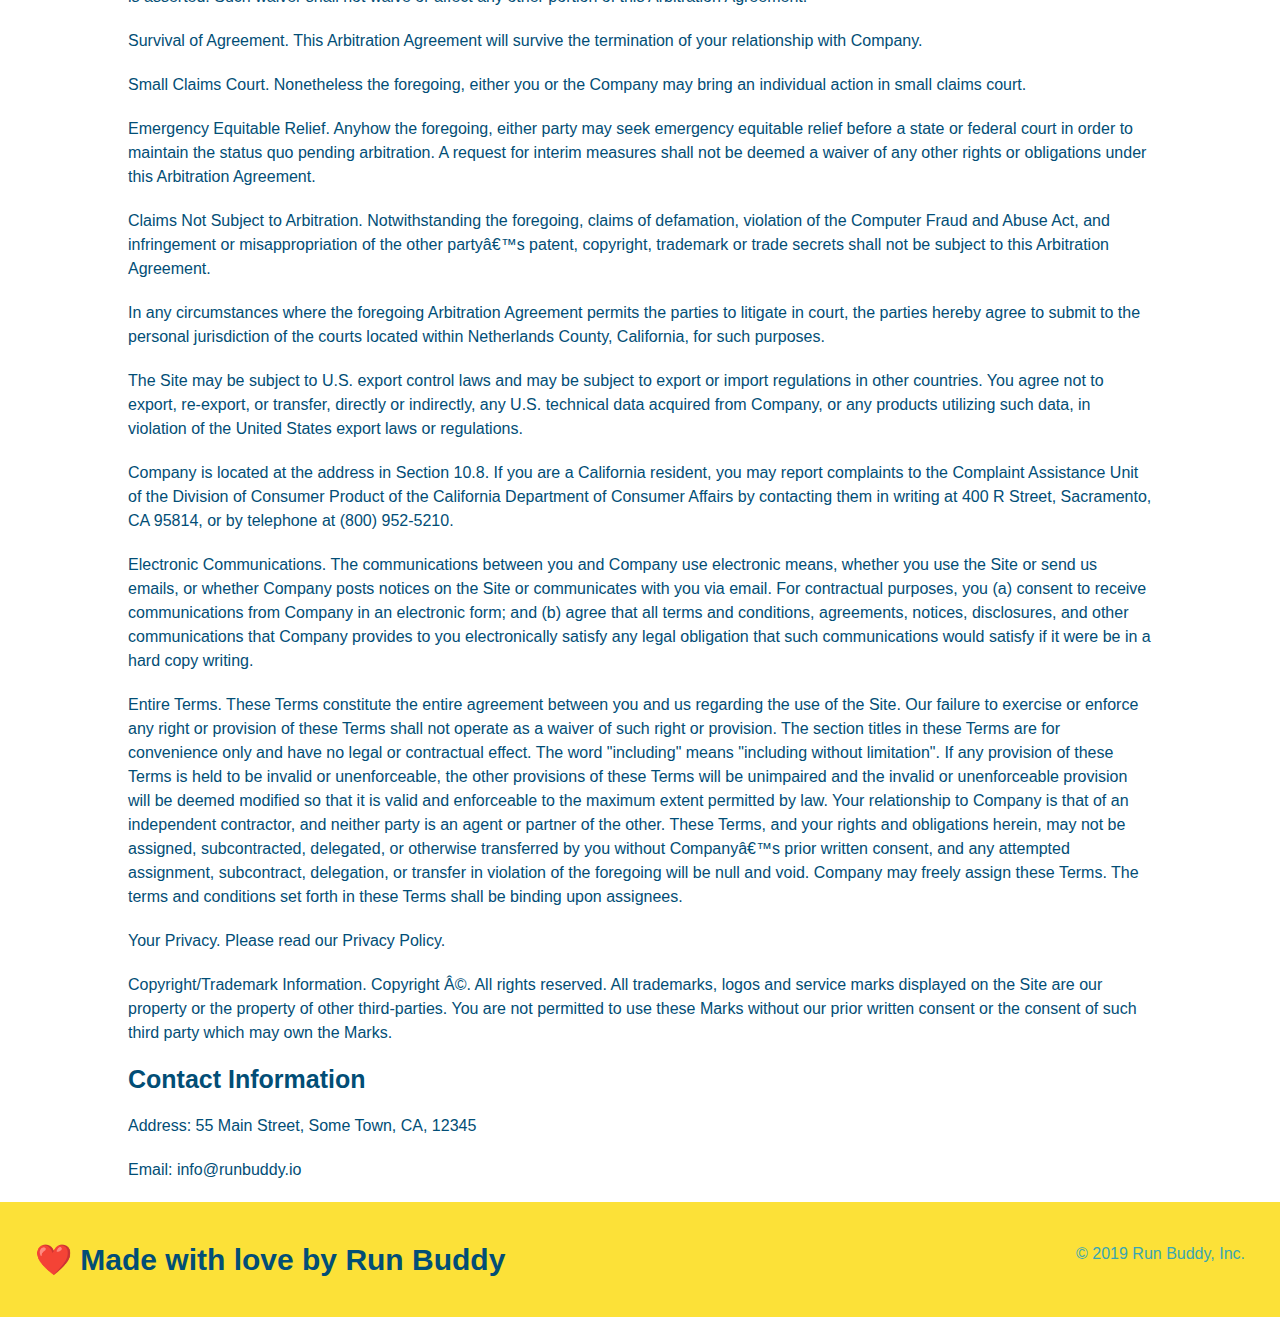
==== commit 54753a6c: "media queries" ====
--- a/privacy-policy.html
+++ b/privacy-policy.html
@@ -5,6 +5,7 @@
         <title>Privacy Policy - Run Buddy</title>
         <link rel="stylesheet" href="./assets/css/style.css" />
         <link rel="stylesheet" href="./assets/css/secondary-styles.css" />
+        <meta name="viewport" content="width=device-width, initial-scale=1.0" />
     </head>
     <body>
      <header>
--- a/assets/css/style.css
+++ b/assets/css/style.css
@@ -1,97 +1,133 @@
 * {
+    box-sizing: border-box;
     margin: 0;
     padding: 0;
-    box-sizing: border-box;
-}
-body {
+  }
+  
+  body {
     color: #39a6b2;
-    font-family: Helvetica, Arial, sans-serif:
-}
-/* apply styles to <header> */
-header {
+    font-family: Helvetica, Arial, sans-serif;
+  }
+  
+  
+  /* HEADER / NAV BAR STYLES START */
+  
+  header {
     padding: 20px 35px;
     background-color: #39a6b2;
-  }
+    display: flex;
+    justify-content: space-between;
+    flex-wrap: wrap;
+  }
+  
   header h1 {
-      font-weight: bold;
-      font-size: 36 px;
-      color: #fce138;
-      margin: 0;
-  }
+    font-weight: bold;
+    margin: 0;
+    font-size: 36px;
+    color: #fce138;
+  }
+  
   header a {
-      color: #fce138;
-  }
-  header a {
-      text-decoration: none;
-      color: #fce138;
-  }
+    text-decoration: none;
+    color: #fce138;
+  }
+  
   header nav {
-      float: right;
-      margin: 7px 0;
-  }
-  header nav ul li {
-      display: inline;
-  }
+    margin: 7px 0;
+  }
+  
+  header nav ul {
+    display: flex;
+    flex-wrap: wrap;
+    justify-content: space-between;
+    align-items: center;
+    list-style: none;
+  }
+  
   header nav ul li a {
-      margin: 0 30px;
-      font-weight: lighter;
-      font-size: 22px;
-  }
-  header h1 {
-      font-weight: bold;
-      font-size: 36px;
-      color: #fce138;
-      margin: 0;
-      display: inline;
-  }
-footer {
+    padding: 10px 15px;
+    font-weight: lighter;
+    font-size: 1.55vw;
+  }
+  
+  /* HEADER / NAVBAR STYLES END */
+  
+  
+  
+  /* FOOTER STYLES START */
+  footer {
     background: #fce138;
-    width: 100%;
     padding: 40px 35px;
-}
-footer h2 {
-    display: inline;
+    display: flex;
+    justify-content: space-between;
+    flex-wrap: wrap;
+    width: 100%;
+  }
+  
+  footer h2 {
     color: #024e76;
     font-size: 30px;
     margin: 0;
-}
-footer div {
-    float: right;
+  }
+  
+  footer div {
     line-height: 1.5;
     text-align: right;
-}
-footer a {
-    color: #024e76;
-}
-section {
+  }
+  
+  footer a {
+    color: #024e76;
+  }
+  /* END FOOTER STYLES */
+  
+  /* STYLE ALL SECTION TAGS */
+  section {
     padding: 60px;
-}
-/* Hero Style Start */
-.hero {
-    background-image: url("../images/hero-bg.jpg");
-    height: 600px;
+  }
+  
+  /* HERO STYLES START */
+  .hero {
+    background-image: url('../images/hero-bg.jpg');
     background-size: cover;
     background-position: center;
-    position: relative;
-  }
-  /* Hero Style End */
-.hero-form {
+    display: flex;
+    justify-content: center;
+    flex-wrap: wrap;
+    align-items: flex-start;
+  }
+  
+  .hero-cta {
+    width: 35%;
+    text-align: right;
+    margin: 3.5%;
+    color: #fff;
+    font-size: 18px;
+    line-height: 1.2;
+  }
+  
+  .hero-cta h2 {
+    font-style: italic;
+    font-size: 55px;
+    color: #fce138;
+  }
+  
+  .hero-form {
     border: 3px solid #024e76;
     background-color: #fce138;
     padding: 20px;
-    width: 500px;
-    color: #024e76;
-    position: absolute;
-    bottom: 120px;
-    right: 140px;
-  }
-  .hero-form p {
-      margin: 5px 0 15px 0;
-  }
+    color: #024e76;
+    width: 40%;
+    margin: 3.5%;
+  }
+  
   .hero-form h3 {
     font-size: 24px;
     margin: 0;
   }
+  .hero-form p {
+    margin: 5px 0 15px 0;
+  }
+  
   .form-input {
     border: 1px solid #024e76;
     display: block;
@@ -99,128 +135,337 @@
     font-size: 16px;
     color: #024e76;
     width: 100%;
+    margin-bottom: 15px; 
+  }
+  
+  .hero-form label {
+    margin: 0 5px;
+  }
+  
+  .hero-form button {
+    color: #fce138;
+    background-color: #024e76;
+    border: none;
+    padding: 10px 20px;
+    font-size: 16px;
+  } 
+  /* HERO STYLES END */
+  
+  
+  /* SECTION TITLE STYLES START */
+  .section-title {
+    font-size: 48px;
+    border-bottom: 3px solid;
+    color: #024e76;
+    padding-bottom: 20px;
+    text-align: center;
+    margin: 0 auto 35px auto;
+    width: 50%;
+  }
+  
+  .primary-border {
+    border-color: #fce138;
+  }
+  
+  .secondary-border {
+    border-color: #39a6b2;
+  }
+  /* SECTION TITLE STYLES END */
+  
+  /* WHAT WE DO STYLES */
+  
+  .intro p {
+    line-height: 1.7;
+    color: #39a6b2;
+    width: 80%;
+    margin: 0 auto;
+    font-size: 20px;
+    text-align: center;
+  }
+  /* WHAT YOU DO STYLES END */
+  
+  
+  /* WHAT YOU DO STYLES START */
+  .steps { 
+    background: #fce138;
+  }
+  
+  .step {
+    margin: 50px auto;
+    padding-bottom: 50px;
+    width: 80%;
+    border-bottom: 1px solid #39a6b2;
+    display: flex;
+    flex-wrap: wrap;
+    align-items: center;
+    justify-content: space-between;
+  }
+  
+  .step h3 {
+    color: #024e76;
+    font-size: 46px;
+    flex: 1 30%;
+  }
+  
+  .step-info {
+    flex: 2 70%;
+    display: flex;
+    flex-wrap: wrap;
+    align-items: center;
+  }
+  
+  .step-img {
+    flex: 1 12%;
+    margin-right: 20px;
+  }
+  
+  .step-img img {
+    max-width: 100%;
+  }
+  
+  .step-text {
+    flex: 12;
+  }
+  
+  .step-text p {
+    color: #39a6b2;
+    font-size: 18px;
+  }
+  
+  .step-text h4 {
+    font-size: 26px;
+    line-height: 1.5;
+    color: #024e76;
+  }
+  
+  /* WHAT YOU DO STYLES END */
+  
+  /* MEET THE TRAINERS START */
+  .trainers {
+    width: 100%;
+    margin: 0 auto;
+    display: flex;
+    flex-wrap: wrap;
+    justify-content: space-around;
+  }
+  
+  .trainer {
+    margin: 20px;
+    flex: 1;
+    background: #024e76;
+    color: #fce138;
+  }
+  
+  .trainer img {
+    width: 100%;
+  }
+  
+  .trainer-bio {
+    padding: 25px;
+    line-height: 1.3;
+  }
+  
+  .trainer-bio h3 {
+    font-size: 28px;
+  }
+  
+  .trainer-bio h4 {
+    font-weight: lighter;
+    font-size: 22px;
     margin-bottom: 15px;
   }
-  .hero-form label {
-      margin: 0 5px;
-  }
-  .hero-form button {
-      color: #fce138;
-      background-color: #024e76;
-      border:none;
-      padding: 10px 20px;
-      font-size: 16px
-  }
-  .intro {
-      text-align: center;
-  }
-  .intro p {
-      line-height: 1.7;
-      color: #39a6b2;
-      width: 80%;
-      font-size: 20px;
-      margin: 0 auto;
-  }
-  .steps {
-      text-align: center;
-      background: #fce138;
-  }
-  .section-title {
-      font-size: 55px;
-      color: #024e76;
-      margin-bottom: 35px;
-      padding: 0 100px 20px 100px;
-      display: inline-block;
-      border-bottom: 3px solid;
-  }
-  .primary-border {
-      border-color: #fce138;
-  }
-  .secondary-border {
-      border-color: #39a6b2;
-  }
-  .steps div {
-      margin-bottom: 80px;
-  }
-  .steps img {
-      width: 15%;
-      margin: 10px 0;
-  }
-  .steps h3 {
-      color: #024e76;
-      font-size: 46px;
-      margin-top: 10px;
-  }
-  .steps p {
-      color: #39a6b2;
-      font-size: 23px;
-  }
-  .steps span {
-      font-size: 38px;
-  }
-  .trainers {
-      text-align: center;
-  }
-  .trainer {
-      width: 900px;
-      margin: 0 auto 30px auto;
-      background: #024e76;
-      color: #fce138;
-      overflow: auto;
-  }
-  .trainer img {
-      width: 35%;
-      float: left;
-      overflow: auto;
-  }
-  .trainer-bio {
-      padding: 35px;
-      float: left;
-      width: 65%;
-  }
-  .text-left{
-      text-align: left;
-  }
-  .text-right{
-      text-align: right;
-  }
-  .trainer-bio h3{
-      font-size: 32px;
-      margin-bottom: 8px;
-  }
-  .trainer-bio h4{
-      font-weight: lighter;
-      font-size: 26px;
-      margin-bottom: 25px;
-  }
-  .trainer-bio p{
-      font-size: 17px;
-      line-height: 1.3;
-  }
-  /* Reach out styles start */
+  
+  .trainer-bio p {
+    font-size: 17px;
+  }
+  /* TRAINER STYLES END */
+  
+  /* REACH OUT STYLES START */
   .contact {
-      text-align: center;
-      background: #024e76;
-  }
+    background: #024e76;
+  }
+  
   .contact h2 {
-      color: #fce138;
-  }
+    color: #fce138;
+  }
+  
+  .contact-info {
+    display: flex;
+    justify-content: space-between;
+    flex-wrap: wrap;
+  }
+  
+  .contact-info > * {
+    flex: 1;
+    margin: 15px;
+  }
+  
   .contact-info iframe {
-      width: 400px;
-      height: 400px;
-  }
+    height: 400px;
+  }
+  
+  .contact-info div {
+    color: white;
+  }
+  
   .contact-info h3 {
     color: #fce138;
     font-size: 32px;
   }
+  
   .contact-info p, .contact-info address {
     margin: 20px 0;
     line-height: 1.5;
+    font-size: 16px;
+    font-style: normal;
+  }
+  
+  .contact-form input, .contact-form textarea {
+    border: 1px solid #024e76;
+    display: block;
+    padding: 7px 15px;
+    font-size: 16px;
+    color: #024e76;
+    width: 100%;
+    margin-bottom: 15px;
+    margin-top: 5px;
+  }
+  
+  .contact-form button {
+    width: 100%;
+    border: none;
+    background: #fce138;
+    color: #024e76;
+    text-align: center;
+    padding: 15px 0;
+    font-size: 16px;
+  }
+  
+  .contact-info a {
+    color: #fce138;
+  }
+  
+  
+  /* REACH OUT STYLES END */
+  
+  /* UTILITIES */
+  .text-left {
+    text-align: left;
+  }
+  
+  .text-right {
+    text-align: right;
+  }
+  
+  .flex-row {
+    display: flex;
+  }
+
+  /* MEDIA QUERY FOR SMALLER DESKTOP SCREENS AND SMALLER */
+@media screen and (max-width: 980px) {
+  header {
+    padding-bottom: 0;
+    justify-content: center;
+  }
+
+  header h1 {
+    width: 100%;
+    text-align: center;
+  }
+
+  header nav ul {
+    margin-top: 20px;
+    width: 100%;
+    justify-content: center;
+  }
+
+  header nav ul li a {
     font-size: 20px;
-    font-style: normal;
-  }
-  .contact-info a {
-    color: #fce138;
-  }
-  
-  /* REACH OUT STYLES END */+  }
+
+  footer h2, footer div {
+    text-align: center;
+    width: 100%;
+  }
+
+  .hero-cta, .hero-form {
+    width: 100%;
+  }
+  
+  .hero-cta {
+    text-align: center;
+  }
+
+  .section-title {
+    width: 80%;
+  }
+  
+  .trainer {
+    flex: 0 70%;
+  }
+  
+  .contact-info iframe{
+    flex: 1 100%;
+  }
+}
+
+/* MEDIA QUERY FOR TABLETS AND SMALLER */
+@media screen and (max-width: 768px) {
+  section {
+    padding: 30px 15px;
+  }
+  .step h3 {
+    flex: 1 100%;
+    text-align: center;
+  }
+
+  .step-info {
+    flex: 2 100%;
+    text-align: center;
+    justify-content: center;
+  }
+
+  .step-img {
+    flex: 0 32%;
+    margin-right: 0;
+    margin-top: 15px;
+    margin-bottom: 15px;
+  }
+
+  .step-text {
+    flex: 100%;  
+  }
+
+}
+}
+
+/* MEDIA QUERY FOR MOBILE PHONES AND SMALLER */
+@media screen and (max-width: 575px) {
+  .hero-form button {
+    width: 100%;
+  }
+
+  .section-title {
+    width: 95%;
+  }
+
+  .intro p {
+    width: 100%;
+  }
+
+  .trainer {
+    flex: 0 100%;
+  }
+
+  .contact-info {
+    text-align: center;
+  }
+
+  .contact-info > * {
+    flex: 0 100%;
+  }
+
+  .contact-form {
+    order: 3;
+  }
+}--- a/assets/css/secondary-styles.css
+++ b/assets/css/secondary-styles.css
@@ -1,55 +1,43 @@
+/* SECONDARY PAGE STYLES */
 .hero {
     background-position: bottom;
     height: auto;
     text-align: center;
     margin-bottom: 40px;
   }
-.page-title {
+  
+  .page-title {
+    padding: 0 80px 15px 80px;
+    font-size: 42px;
+    font-weight: 400;
+    font-style: italic;
     color: #fce138;
-}
-.h2 {
     display: inline-block;
     border-bottom: 4px solid #fce138;
-    top: 0;
-    right: 80px;
-    bottom: 15px;
-    left: 80px;
-    font-weight: normal;
-    font-size: 42px;
-    font-style: italic;
-}
-.secondary-content {
+  }
+  
+  .secondary-content {
     width: 80%;
-    margin: auto;
-}
-.article {
+    margin: 0 auto;
     color: #024e76;
-}
-.h3 {
+  }
+  
+  .secondary-content h3 {
     font-size: 25px;
-    margin-bottom: 20px;
-    margin-top: 20px;
-    margin-left: 0;
-    margin-right: 0;
-}
-.p {
+    margin: 20px 0;
+  }
+  
+  .secondary-content p {
     font-size: 16px;
     line-height: 1.5;
-    margin-bottom: 20px;
-    margin-top: 20px;
-    margin-left: 0;
-    margin-right: 0;
-}
-.ul {
-    margin-bottom: 15px;
-    margin-top: 15px;
-    margin-left: 20px;
-    margin-right: 20px;
-}
-.li {
+    margin: 20px 0;
+  }
+  
+  .secondary-content ul {
+    margin: 15px 20px;
+  }
+  
+  .secondary-content li {
     color: #39a6b2;
-    margin-bottom: 10px;
-    margin-top: 10px;
-    margin-left: 0;
-    margin-right: 0;
-}+    margin: 10px 0;
+  }